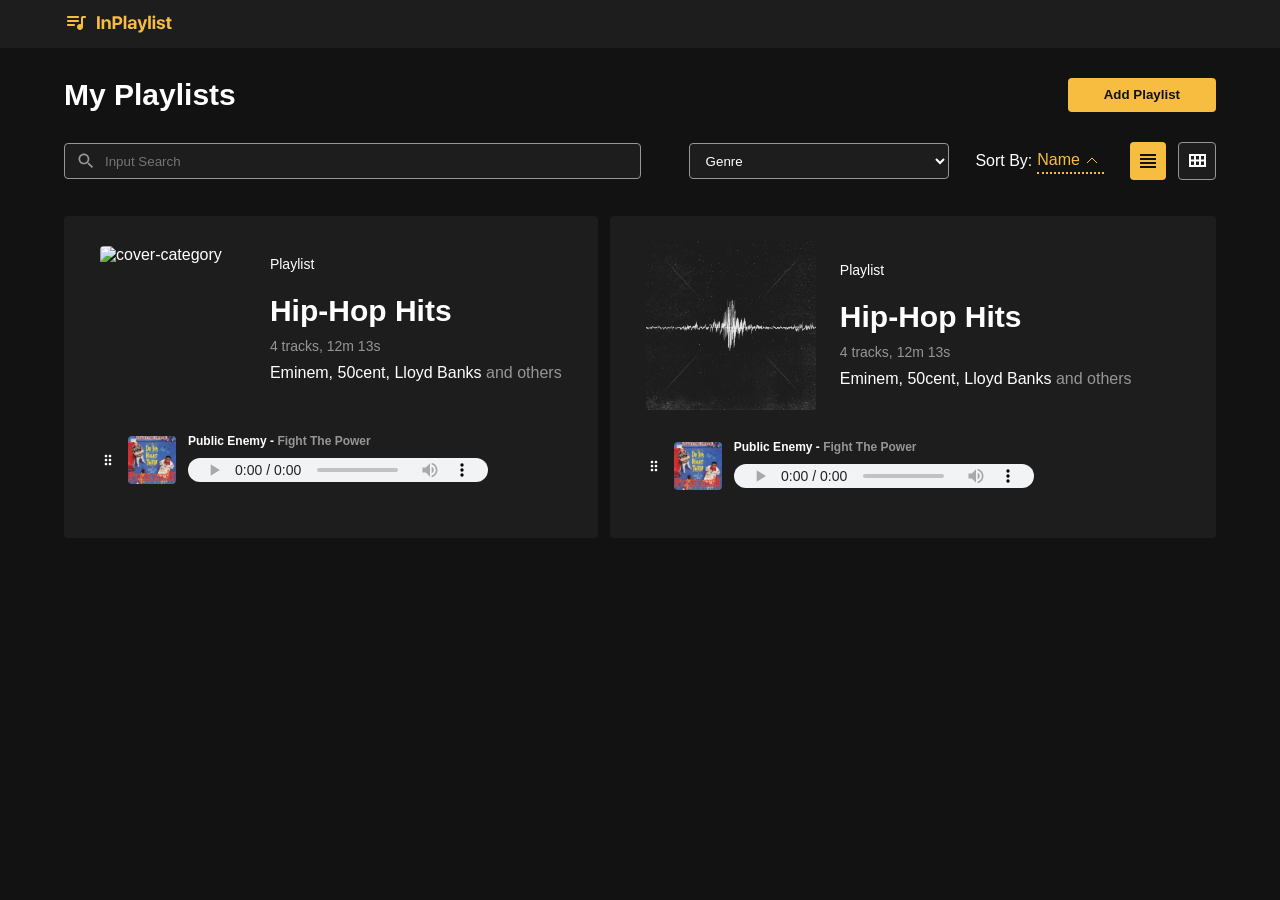
==== index.html @ a2250fde "adaptation for 992, 768, 545, 375 px" ====
<!DOCTYPE html>
<html lang="en">

<head>
  <meta charset="UTF-8">
  <meta name="viewport" content="width=device-width, initial-scale=1.0">
  <link rel="shortcut icon" href="favicon.svg" type="image/x-icon">
  <link rel="stylesheet" href="src/index.css">
  <title>in-play-list</title>
</head>

<body>
  <div class="wrapper">
    <header class="header">
      <div class="container">
        <a class="logo" href="#"><img src="src/assets/images/logo.svg" alt="logo"></a>
      </div>
    </header>
    <section class="content">
      <div class="container">
        <div class="content__header">
          <h1 class="title">my playlists</h1>
          <button class="btn content__add-btn">add playlist</button>
        </div>
        <div class="panel">
          <form class="form" action="/">
            <label class="form__search" for="searchtrack">
              <svg>
                <use xlink:href="src/assets/images/sprite-icon.svg#icon-search"></use>
              </svg>
              <input class="form__input" id="searchtrack" type="search" placeholder="input search">
            </label>
            <label for="searchCategory"></label>
            <select class="form__category" id="searchCategory" name="search-category">
              <option value="genre" selected>genre</option>
              <option value="actor">actor</option>
            </select>
          </form>
          <div class="sort">
            <span class="sort__title">sort by:</span>
            <button class="sort__btn">
              <span>name</span>
              <svg class="ascending">
                <use xlink:href="src/assets/images/sprite-icon.svg#arrow-up"></use>
              </svg>
            </button>
          </div>
          <div class="panel__buttons">
            <button class="btn btn--view-module active">
              <svg>
                <use xlink:href="src/assets/images/sprite-icon.svg#icon-list"></use>
              </svg>
            </button>
            <button class="btn btn--view-module">
              <svg>
                <use xlink:href="src/assets/images/sprite-icon.svg#icon-grid"></use>
              </svg>
            </button>
          </div>
        </div>
      </div>
    </section>
    <section class="playlist">
      <div class="container">
        <ul class="categories">
          <li class="categories__block">
            <div class="categories__cover">
              <img src="https://sun6-21.userapi.com/s/v1/ig1/YW734k6hzX16XimQbdIpPtp2wB_27HlSf9ZrxHP3yIuNqQqMT2QHqa0J8Pqg9e_YfEXQ6dff.jpg?size=721x721&quality=96&crop=238,39,721,721&ava=1" alt="cover-category">
            </div>
            <section class="categories__info">
              <h4 class="categories__title">Playlist</h4>
              <h2 class="categories__name">Hip-Hop Hits</h2>
              <div class="categories__number-of-songs">
                <span>4 tracks,</span>
                <span>12m 13s</span>
              </div>
              <div class="categories__top-songs">
                <p>Eminem, 50cent, Lloyd Banks <span>and others</span></p>
              </div>
            </section>
            <ul class="playlist__list">
              <li class="palylist__item version-grid version-grid">
                <svg class="playlist__drag-track active">
                  <use xlink:href="src/assets/images/sprite-icon.svg#icon-drag-track"></use>
                </svg>
                <div class="playlist__cover">
                  <img src="src/assets/images/cover-01.jpg" alt="cover">
                </div>
                <section class="playlist__track">
                  <h2 class="palaylist__track-title">
                    <span class="playlist__actor">public Enemy</span> -
                    <span class="playlist__track-name">Fight the Power</span>
                  </h2>
                  <audio src="src/assets/audio/Public_Enemy-Fight_The_Power.mp3" controls>
                  </audio>
                </section>
              </li>
            </ul>
          </li>
          <li class="categories__block">
            <div class="categories__cover">
              <img src="src/assets/images/cover-not-cover.jpg" alt="cover-category">
            </div>
            <section class="categories__info">
              <h4 class="categories__title">Playlist</h4>
              <h2 class="categories__name">Hip-Hop Hits</h2>
              <div class="categories__number-of-songs">
                <span>4 tracks,</span>
                <span>12m 13s</span>
              </div>
              <div class="categories__top-songs">
                <p>Eminem, 50cent, Lloyd Banks <span>and others</span></p>
              </div>
            </section>
            <ul class="playlist__list">
              <li class="palylist__item version-grid">
                <svg class="playlist__drag-track active">
                  <use xlink:href="src/assets/images/sprite-icon.svg#icon-drag-track"></use>
                </svg>
                <div class="playlist__cover">
                  <img src="src/assets/images/cover-01.jpg" alt="cover">
                </div>
                <section class="playlist__track">
                  <h2 class="palaylist__track-title">
                    <span class="playlist__actor">public Enemy</span> -
                    <span class="playlist__track-name">Fight the Power</span>
                  </h2>
                  <audio src="src/assets/audio/Public_Enemy-Fight_The_Power.mp3" controls>
                  </audio>
                </section>
              </li>
            </ul>
          </li>
        </ul>
        <!-- <ul class="playlist__list">
          <li class="palylist__item">
            <div class="playlist__cover">
              <img src="src/assets/images/cover-01.jpg" alt="cover">
            </div>
            <section class="playlist__track">
              <h2 class="palaylist__track-title">
                <span class="playlist__actor">public Enemy</span> -
                <span class="playlist__track-name">Fight the Power</span>
              </h2>
              <audio src="src/assets/audio/Public_Enemy-Fight_The_Power.mp3" controls>           
              </audio>
              <div class="player">
                <button class="player__play-button"></button>
                <button class="player__mute-button"></button>
                <span class="player__current-time-display"></span>
                <span class="player__time-remaining-display"></span>
                <div class="player__timeline"></div>
              </div>
            </section>
          </li>
        </ul> -->
      </div>
    </section>
  </div>
  <script src="src/index.js"></script>
</body>

</html>
---- src/index.css ----
@import url('styles/wrapper.css'); 
@import url('styles/buttons.css'); 
@import url('styles/title.css'); 
@import url('styles/header.css'); 
@import url('styles/logo.css'); 
@import url('styles/container.css'); 
@import url('styles/content.css'); 
@import url('styles/panel.css'); 
@import url('styles/form.css'); 
@import url('styles/sort.css'); 
@import url('styles/playlist.css'); 
@import url('styles/categories.css'); 
@import url('styles/player.css'); 

@font-face {
  font-family: "Roboto";
  src: url("./fonts/Roboto-Regular.eot?") format("eot"),
    url("./fonts/Roboto-Regular.woff2") format("woff2"),
    url("./fonts/Roboto-Regular.ttf") format("truetype");
  font-weight: 400;
  font-style: normal;
}

@font-face {
  font-family: "SF UI Display";
  src: url("./fonts/SFUIDisplay-Regular.eot?") format("eot"),
    url("./fonts/SFUIDisplay-Regular.woff2") format("woff2"),
    url("./fonts/SFUIDisplay-Regular.ttf") format("truetype");
  font-weight: 400;
  font-style: normal;
}

@font-face {
  font-family: "SF UI Display";
  src: url("./fonts/SFUIDisplay-Medium.eot?") format("eot"),
    url("./fonts/SFUIDisplay-Medium.eot") format("woff2"),
    url("./fonts/SFUIDisplay-Medium.ttf") format("truetype");
  font-weight: 500;
  font-style: normal;
}

@font-face {
  font-family: "SF UI Display";
  src: url("./fonts/SFUIDisplay-Bold.eot?") format("eot"),
    url("./fonts/SFUIDisplay-Bold.eot") format("woff2"),
    url("./fonts/SFUIDisplay-Bold.ttf") format("truetype");
  font-weight: 700;
  font-style: normal;
}

*,
*::before,
*::after {
  box-sizing: border-box;
  margin: 0;
  padding: 0;
}

ol[class],
ul[class] {
  list-style: none;
}

img {
  max-width: 100%;
}

:root {
  --primary: #121212;
  --secondary: #fff;
  --accent: #f6bd41;
  --primary_bg: rgba(29, 29, 29, 1);
  --secondary_bg: rgba(150, 150, 150, 1);
}

body {
  font-family: "SF UI Display", sans-serif;
  font-size: 16px;
}
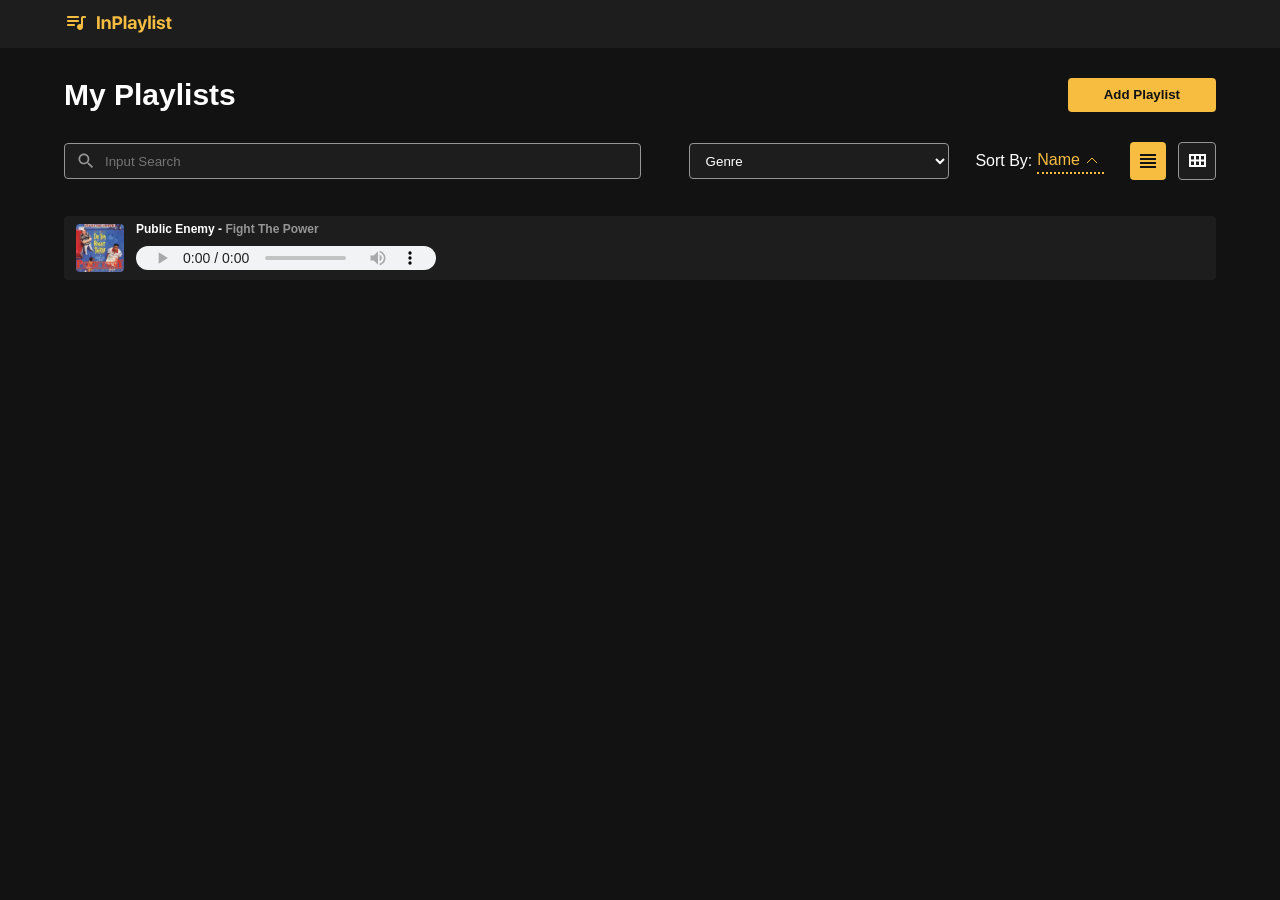
==== commit 0c2d9e80: "(vesion whithout a grid) adaptation for 992, 768, 545, 375" ====
--- a/index.html
+++ b/index.html
@@ -62,74 +62,19 @@
     </section>
     <section class="playlist">
       <div class="container">
-        <ul class="categories">
-          <li class="categories__block">
-            <div class="categories__cover">
-              <img src="https://sun6-21.userapi.com/s/v1/ig1/YW734k6hzX16XimQbdIpPtp2wB_27HlSf9ZrxHP3yIuNqQqMT2QHqa0J8Pqg9e_YfEXQ6dff.jpg?size=721x721&quality=96&crop=238,39,721,721&ava=1" alt="cover-category">
+        <ul class="playlist__list">
+          <li class="palylist__item">
+            <div class="playlist__cover">
+              <img src="src/assets/images/cover-01.jpg" alt="cover">
             </div>
-            <section class="categories__info">
-              <h4 class="categories__title">Playlist</h4>
-              <h2 class="categories__name">Hip-Hop Hits</h2>
-              <div class="categories__number-of-songs">
-                <span>4 tracks,</span>
-                <span>12m 13s</span>
-              </div>
-              <div class="categories__top-songs">
-                <p>Eminem, 50cent, Lloyd Banks <span>and others</span></p>
-              </div>
+            <section class="playlist__track">
+              <h2 class="palaylist__track-title">
+                <span class="playlist__actor">public Enemy</span> -
+                <span class="playlist__track-name">Fight the Power</span>
+              </h2>
+              <audio src="src/assets/audio/Public_Enemy-Fight_The_Power.mp3" controls>
+              </audio>
             </section>
-            <ul class="playlist__list">
-              <li class="palylist__item version-grid version-grid">
-                <svg class="playlist__drag-track active">
-                  <use xlink:href="src/assets/images/sprite-icon.svg#icon-drag-track"></use>
-                </svg>
-                <div class="playlist__cover">
-                  <img src="src/assets/images/cover-01.jpg" alt="cover">
-                </div>
-                <section class="playlist__track">
-                  <h2 class="palaylist__track-title">
-                    <span class="playlist__actor">public Enemy</span> -
-                    <span class="playlist__track-name">Fight the Power</span>
-                  </h2>
-                  <audio src="src/assets/audio/Public_Enemy-Fight_The_Power.mp3" controls>
-                  </audio>
-                </section>
-              </li>
-            </ul>
-          </li>
-          <li class="categories__block">
-            <div class="categories__cover">
-              <img src="src/assets/images/cover-not-cover.jpg" alt="cover-category">
-            </div>
-            <section class="categories__info">
-              <h4 class="categories__title">Playlist</h4>
-              <h2 class="categories__name">Hip-Hop Hits</h2>
-              <div class="categories__number-of-songs">
-                <span>4 tracks,</span>
-                <span>12m 13s</span>
-              </div>
-              <div class="categories__top-songs">
-                <p>Eminem, 50cent, Lloyd Banks <span>and others</span></p>
-              </div>
-            </section>
-            <ul class="playlist__list">
-              <li class="palylist__item version-grid">
-                <svg class="playlist__drag-track active">
-                  <use xlink:href="src/assets/images/sprite-icon.svg#icon-drag-track"></use>
-                </svg>
-                <div class="playlist__cover">
-                  <img src="src/assets/images/cover-01.jpg" alt="cover">
-                </div>
-                <section class="playlist__track">
-                  <h2 class="palaylist__track-title">
-                    <span class="playlist__actor">public Enemy</span> -
-                    <span class="playlist__track-name">Fight the Power</span>
-                  </h2>
-                  <audio src="src/assets/audio/Public_Enemy-Fight_The_Power.mp3" controls>
-                  </audio>
-                </section>
-              </li>
-            </ul>
           </li>
         </ul>
         <!-- <ul class="playlist__list">
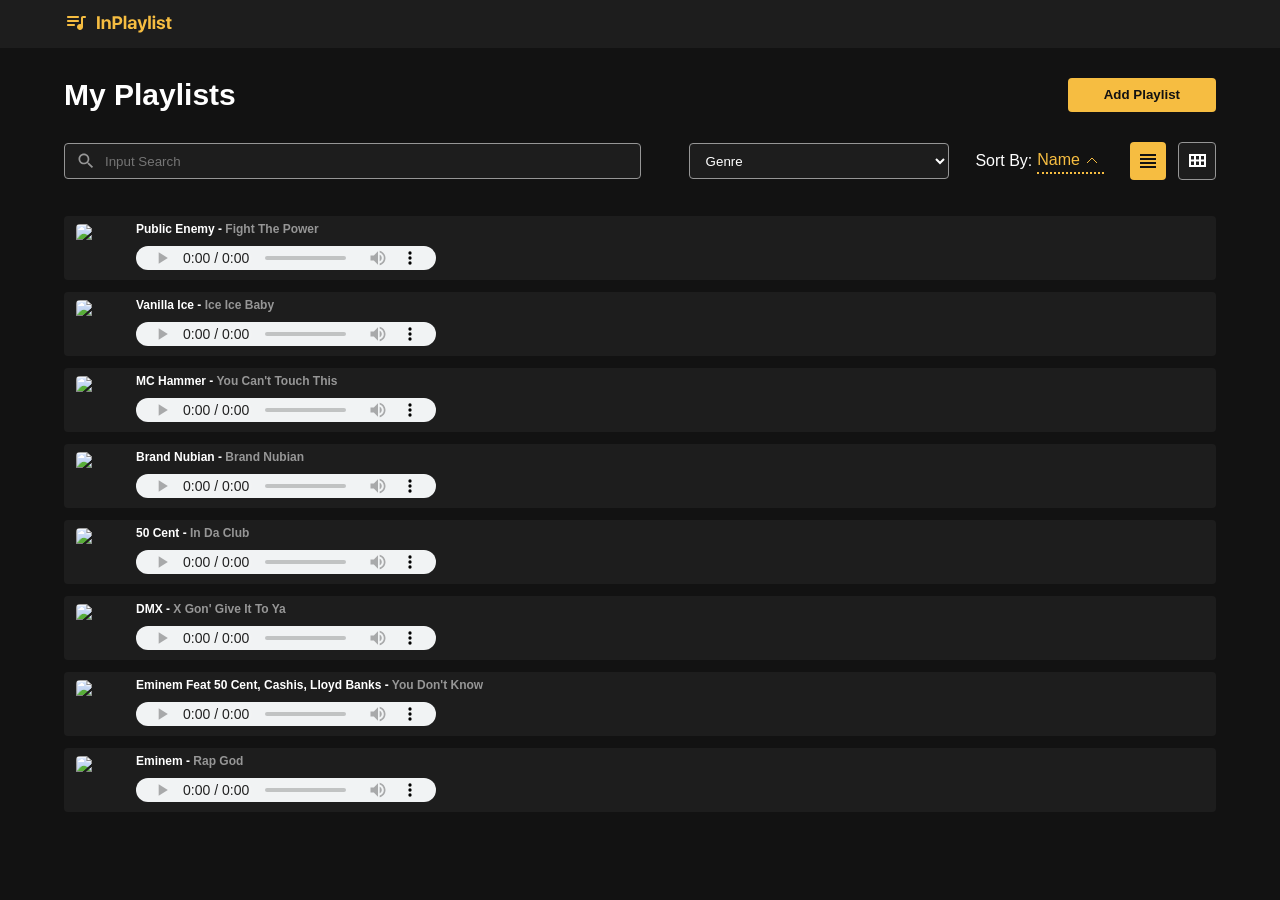
==== commit 36f1b174: "create renderTracks" ====
--- a/index.html
+++ b/index.html
@@ -63,19 +63,7 @@
     <section class="playlist">
       <div class="container">
         <ul class="playlist__list">
-          <li class="palylist__item">
-            <div class="playlist__cover">
-              <img src="src/assets/images/cover-01.jpg" alt="cover">
-            </div>
-            <section class="playlist__track">
-              <h2 class="palaylist__track-title">
-                <span class="playlist__actor">public Enemy</span> -
-                <span class="playlist__track-name">Fight the Power</span>
-              </h2>
-              <audio src="src/assets/audio/Public_Enemy-Fight_The_Power.mp3" controls>
-              </audio>
-            </section>
-          </li>
+        
         </ul>
         <!-- <ul class="playlist__list">
           <li class="palylist__item">
@@ -102,7 +90,7 @@
       </div>
     </section>
   </div>
-  <script src="src/index.js"></script>
+  <script src="src/index.js" type="module"></script>
 </body>
 
 </html>
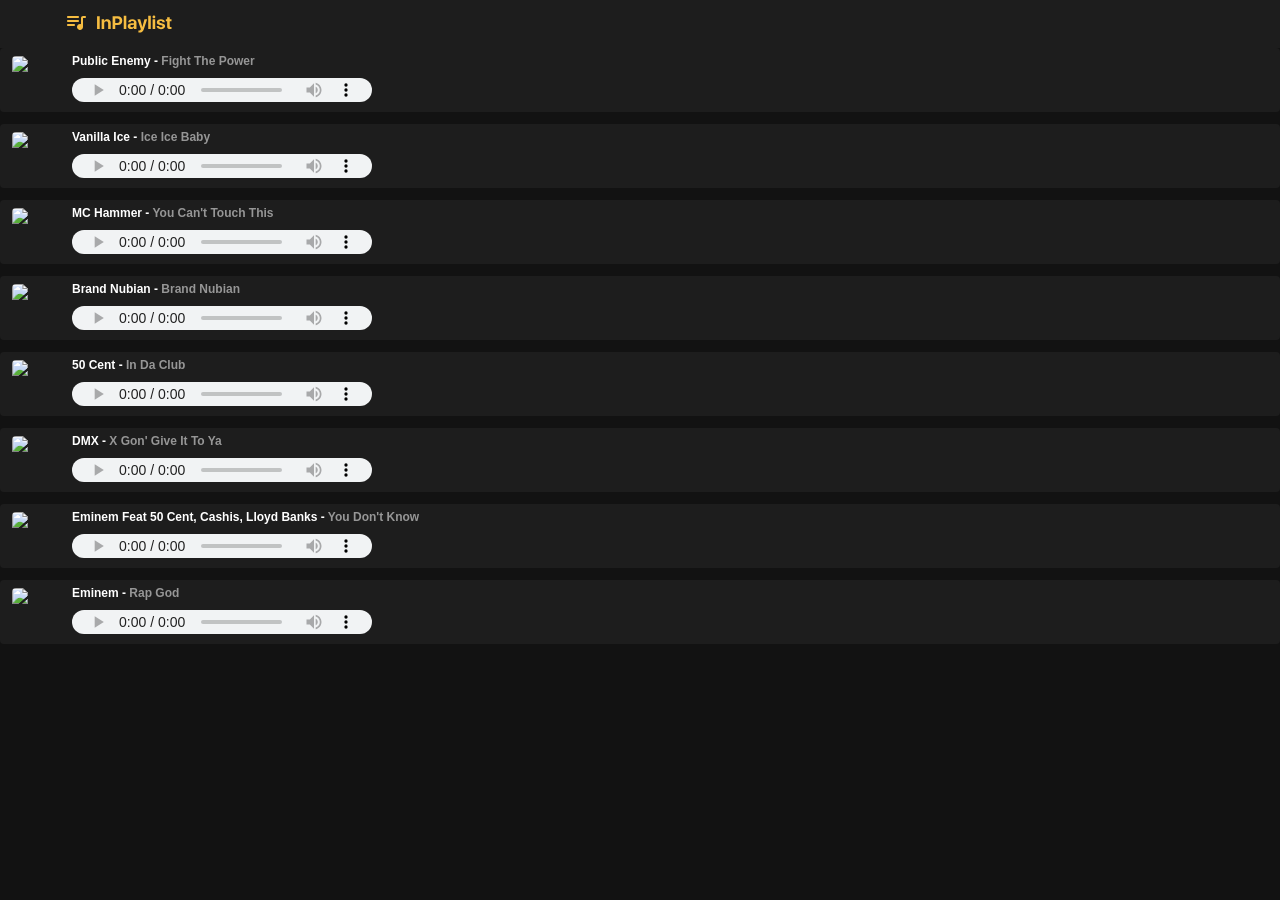
==== commit 02d9a875: "creating renderHeader" ====
--- a/index.html
+++ b/index.html
@@ -10,85 +10,7 @@
 </head>
 
 <body>
-  <div class="wrapper">
-    <header class="header">
-      <div class="container">
-        <a class="logo" href="#"><img src="src/assets/images/logo.svg" alt="logo"></a>
-      </div>
-    </header>
-    <section class="content">
-      <div class="container">
-        <div class="content__header">
-          <h1 class="title">my playlists</h1>
-          <button class="btn content__add-btn">add playlist</button>
-        </div>
-        <div class="panel">
-          <form class="form" action="/">
-            <label class="form__search" for="searchtrack">
-              <svg>
-                <use xlink:href="src/assets/images/sprite-icon.svg#icon-search"></use>
-              </svg>
-              <input class="form__input" id="searchtrack" type="search" placeholder="input search">
-            </label>
-            <label for="searchCategory"></label>
-            <select class="form__category" id="searchCategory" name="search-category">
-              <option value="genre" selected>genre</option>
-              <option value="actor">actor</option>
-            </select>
-          </form>
-          <div class="sort">
-            <span class="sort__title">sort by:</span>
-            <button class="sort__btn">
-              <span>name</span>
-              <svg class="ascending">
-                <use xlink:href="src/assets/images/sprite-icon.svg#arrow-up"></use>
-              </svg>
-            </button>
-          </div>
-          <div class="panel__buttons">
-            <button class="btn btn--view-module active">
-              <svg>
-                <use xlink:href="src/assets/images/sprite-icon.svg#icon-list"></use>
-              </svg>
-            </button>
-            <button class="btn btn--view-module">
-              <svg>
-                <use xlink:href="src/assets/images/sprite-icon.svg#icon-grid"></use>
-              </svg>
-            </button>
-          </div>
-        </div>
-      </div>
-    </section>
-    <section class="playlist">
-      <div class="container">
-        <ul class="playlist__list">
-        
-        </ul>
-        <!-- <ul class="playlist__list">
-          <li class="palylist__item">
-            <div class="playlist__cover">
-              <img src="src/assets/images/cover-01.jpg" alt="cover">
-            </div>
-            <section class="playlist__track">
-              <h2 class="palaylist__track-title">
-                <span class="playlist__actor">public Enemy</span> -
-                <span class="playlist__track-name">Fight the Power</span>
-              </h2>
-              <audio src="src/assets/audio/Public_Enemy-Fight_The_Power.mp3" controls>           
-              </audio>
-              <div class="player">
-                <button class="player__play-button"></button>
-                <button class="player__mute-button"></button>
-                <span class="player__current-time-display"></span>
-                <span class="player__time-remaining-display"></span>
-                <div class="player__timeline"></div>
-              </div>
-            </section>
-          </li>
-        </ul> -->
-      </div>
-    </section>
+  <div id="root">
   </div>
   <script src="src/index.js" type="module"></script>
 </body>
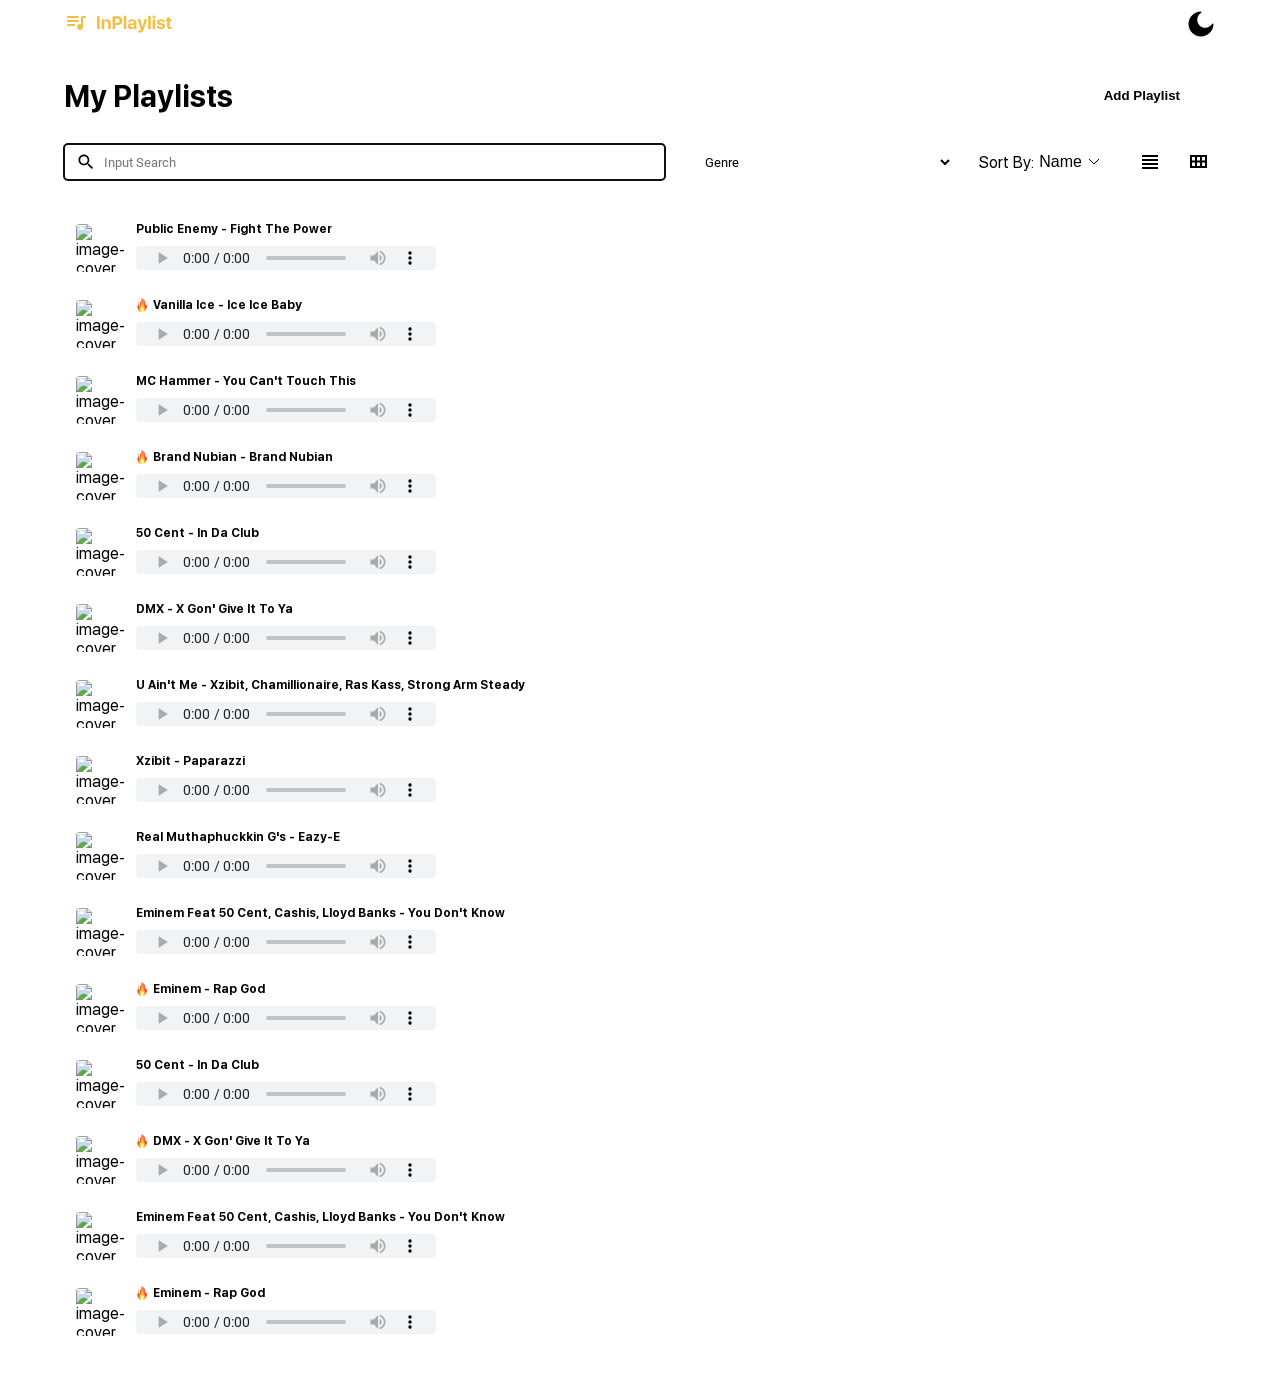
==== commit 9edfff1a: "newNamePlaylist to musician" ====
--- a/index.html
+++ b/index.html
@@ -6,6 +6,7 @@
   <meta name="viewport" content="width=device-width, initial-scale=1.0">
   <link rel="shortcut icon" href="favicon.svg" type="image/x-icon">
   <link rel="stylesheet" href="src/index.css">
+  <script src="https://unpkg.com/jsmediatags/dist/jsmediatags.min.js"></script>
   <title>in-play-list</title>
 </head>
 
--- a/src/index.css
+++ b/src/index.css
@@ -1,49 +1,50 @@
-@import url('styles/wrapper.css'); 
-@import url('styles/buttons.css'); 
-@import url('styles/title.css'); 
-@import url('styles/header.css'); 
-@import url('styles/logo.css'); 
-@import url('styles/container.css'); 
-@import url('styles/content.css'); 
-@import url('styles/panel.css'); 
-@import url('styles/form.css'); 
-@import url('styles/sort.css'); 
-@import url('styles/playlist.css'); 
-@import url('styles/categories.css'); 
-@import url('styles/player.css'); 
+@import url("styles/wrapper.css");
+@import url("styles/buttons.css");
+@import url("styles/title.css");
+@import url("styles/header.css");
+@import url("styles/logo.css");
+@import url("styles/container.css");
+@import url("styles/content.css");
+@import url("styles/panel.css");
+@import url("styles/form.css");
+@import url("styles/sort.css");
+@import url("styles/playlist.css");
+@import url("styles/categories.css");
+@import url("styles/player.css");
+@import url("styles/modal.css");
 
 @font-face {
   font-family: "Roboto";
-  src: url("./fonts/Roboto-Regular.eot?") format("eot"),
-    url("./fonts/Roboto-Regular.woff2") format("woff2"),
-    url("./fonts/Roboto-Regular.ttf") format("truetype");
+  src: url("../src/assets/fonts/Roboto-Regular.eot?") format("eot"),
+    url("../src/assets/fonts/Roboto-Regular.woff2") format("woff2"),
+    url("../src/assets/fonts/Roboto-Regular.ttf") format("truetype");
   font-weight: 400;
   font-style: normal;
 }
 
 @font-face {
   font-family: "SF UI Display";
-  src: url("./fonts/SFUIDisplay-Regular.eot?") format("eot"),
-    url("./fonts/SFUIDisplay-Regular.woff2") format("woff2"),
-    url("./fonts/SFUIDisplay-Regular.ttf") format("truetype");
+  src: url("../src/assets/fonts/SFUIDisplay-Regular.eot?") format("eot"),
+    url("../src/assets/fonts/SFUIDisplay-Regular.woff2") format("woff2"),
+    url("../src/assets/fonts/SFUIDisplay-Regular.ttf") format("truetype");
   font-weight: 400;
   font-style: normal;
 }
 
 @font-face {
   font-family: "SF UI Display";
-  src: url("./fonts/SFUIDisplay-Medium.eot?") format("eot"),
-    url("./fonts/SFUIDisplay-Medium.eot") format("woff2"),
-    url("./fonts/SFUIDisplay-Medium.ttf") format("truetype");
+  src: url("../src/assets/fonts/SFUIDisplay-Medium.eot?") format("eot"),
+    url("../src/assets/fonts/SFUIDisplay-Medium.eot") format("woff2"),
+    url("../src/assets/fonts/SFUIDisplay-Medium.ttf") format("truetype");
   font-weight: 500;
   font-style: normal;
 }
 
 @font-face {
   font-family: "SF UI Display";
-  src: url("./fonts/SFUIDisplay-Bold.eot?") format("eot"),
-    url("./fonts/SFUIDisplay-Bold.eot") format("woff2"),
-    url("./fonts/SFUIDisplay-Bold.ttf") format("truetype");
+  src: url("../src/assets/fonts/SFUIDisplay-Bold.eot?") format("eot"),
+    url("../src/assets/fonts/SFUIDisplay-Bold.eot") format("woff2"),
+    url("../src/assets/fonts/SFUIDisplay-Bold.ttf") format("truetype");
   font-weight: 700;
   font-style: normal;
 }
@@ -65,15 +66,45 @@
   max-width: 100%;
 }
 
-:root {
+body[data-theme="dark"] {
   --primary: #121212;
   --secondary: #fff;
   --accent: #f6bd41;
   --primary_bg: rgba(29, 29, 29, 1);
   --secondary_bg: rgba(150, 150, 150, 1);
+  --audioControlsColor: invert(1);
+  --opposite_accent_color: #9c3232;
+}
+
+body[data-theme="light"] {
+  --primary: #d9d9d9;
+  --secondary: #000;
+  --accent: #9c3232;
+  --primary_bg: rgb(186 186 186);
+  --secondary_bg: rgb(79 109 118);
+  --audioControlsColor: invert(0.1);
+  --opposite_accent_color: #f6bd41;
+}
+
+*::-webkit-scrollbar {
+  width: 14px;
+  border-radius: 8px;
+}
+
+*::-webkit-scrollbar-track {
+  background: var(--primary);
+}
+
+*::-webkit-scrollbar-thumb {
+  border-radius: 3px;
+  background: var(--accent);
 }
 
 body {
   font-family: "SF UI Display", sans-serif;
   font-size: 16px;
-}+}
+
+body.hidden {
+  overflow: hidden;
+}
